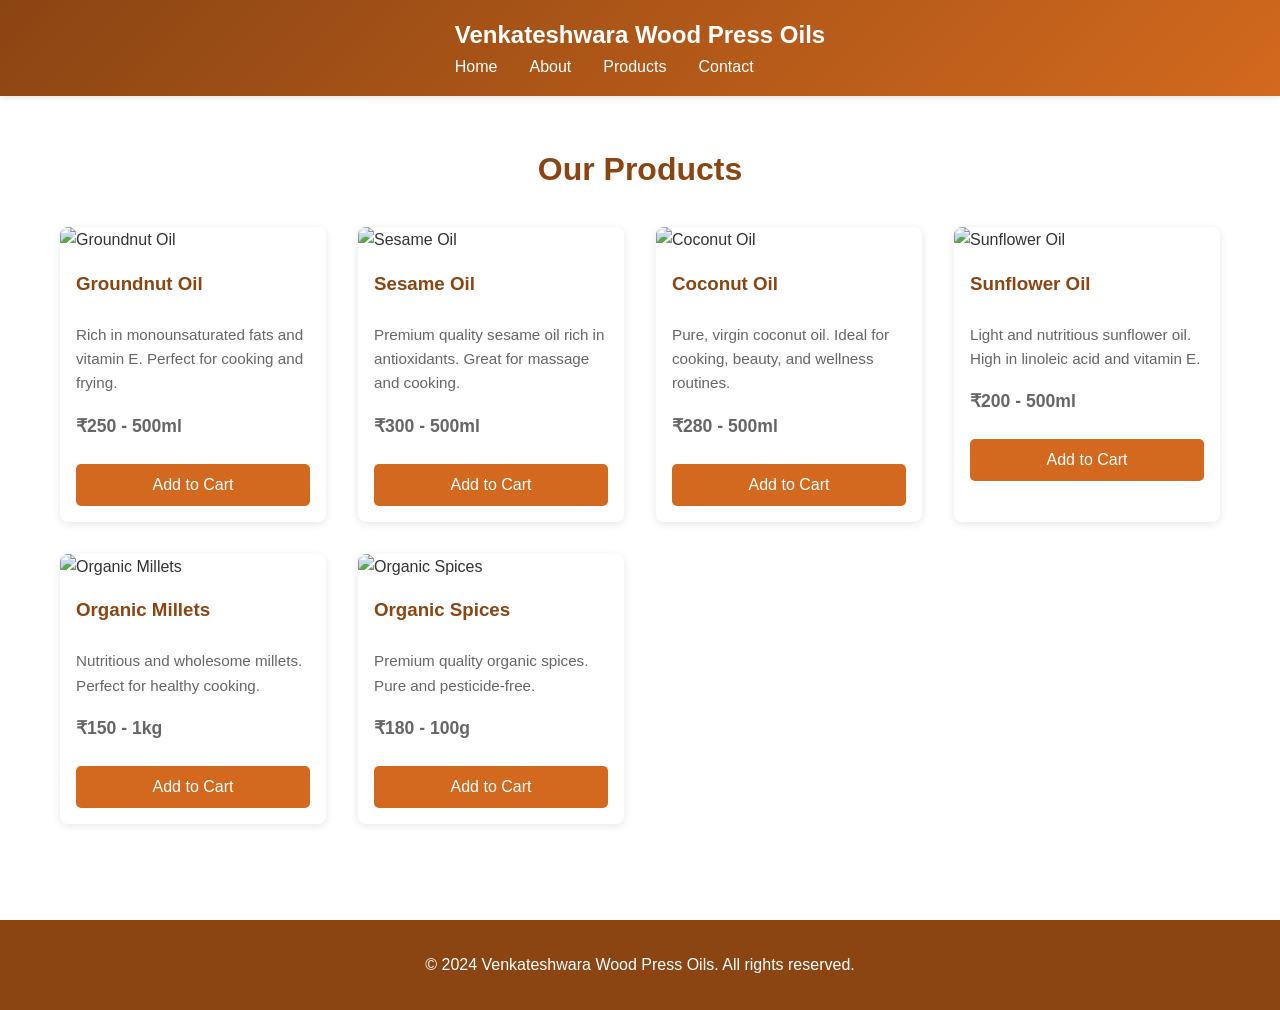
==== products.html @ f06e6ba2 "Initial commit: Add website files for Venkateshwara Wood Press Oils" ====
<!DOCTYPE html>
<html lang="en">
<head>
    <meta charset="UTF-8">
    <meta name="viewport" content="width=device-width, initial-scale=1.0">
    <title>Products - Venkateshwara Wood Press Oils</title>
    <link rel="stylesheet" href="style.css">
</head>
<body>
    <header>
        <nav class="navbar">
            <div class="container">
                <div class="logo">Venkateshwara Wood Press Oils</div>
                <ul class="nav-links">
                    <li><a href="index.html">Home</a></li>
                    <li><a href="about.html">About</a></li>
                    <li><a href="products.html">Products</a></li>
                    <li><a href="contact.html">Contact</a></li>
                </ul>
            </div>
        </nav>
    </header>

    <main>
        <section class="products-section">
            <div class="container">
                <h1>Our Products</h1>
                
                <div class="products-grid">
                    <div class="product-card">
                        <img src="images/groundnut-oil.jpg" alt="Groundnut Oil">
                        <h3>Groundnut Oil</h3>
                        <p>Rich in monounsaturated fats and vitamin E. Perfect for cooking and frying.</p>
                        <p class="price">₹250 - 500ml</p>
                        <button class="btn">Add to Cart</button>
                    </div>
                    
                    <div class="product-card">
                        <img src="images/sesame-oil.jpg" alt="Sesame Oil">
                        <h3>Sesame Oil</h3>
                        <p>Premium quality sesame oil rich in antioxidants. Great for massage and cooking.</p>
                        <p class="price">₹300 - 500ml</p>
                        <button class="btn">Add to Cart</button>
                    </div>
                    
                    <div class="product-card">
                        <img src="images/coconut-oil.jpg" alt="Coconut Oil">
                        <h3>Coconut Oil</h3>
                        <p>Pure, virgin coconut oil. Ideal for cooking, beauty, and wellness routines.</p>
                        <p class="price">₹280 - 500ml</p>
                        <button class="btn">Add to Cart</button>
                    </div>
                    
                    <div class="product-card">
                        <img src="images/sunflower-oil.jpg" alt="Sunflower Oil">
                        <h3>Sunflower Oil</h3>
                        <p>Light and nutritious sunflower oil. High in linoleic acid and vitamin E.</p>
                        <p class="price">₹200 - 500ml</p>
                        <button class="btn">Add to Cart</button>
                    </div>
                    
                    <div class="product-card">
                        <img src="images/millets.jpg" alt="Organic Millets">
                        <h3>Organic Millets</h3>
                        <p>Nutritious and wholesome millets. Perfect for healthy cooking.</p>
                        <p class="price">₹150 - 1kg</p>
                        <button class="btn">Add to Cart</button>
                    </div>
                    
                    <div class="product-card">
                        <img src="images/spices.jpg" alt="Organic Spices">
                        <h3>Organic Spices</h3>
                        <p>Premium quality organic spices. Pure and pesticide-free.</p>
                        <p class="price">₹180 - 100g</p>
                        <button class="btn">Add to Cart</button>
                    </div>
                </div>
            </div>
        </section>
    </main>

    <footer>
        <div class="container">
            <p>&copy; 2024 Venkateshwara Wood Press Oils. All rights reserved.</p>
        </div>
    </footer>

    <script src="script.js"></script>
</body>
</html>
---- style.css ----
* {
    margin: 0;
    padding: 0;
    box-sizing: border-box;
}

body {
    font-family: 'Segoe UI', Tahoma, Geneva, Verdana, sans-serif;
    line-height: 1.6;
    color: #333;
}

.container {
    max-width: 1200px;
    margin: 0 auto;
    padding: 0 20px;
}

/* Header & Navigation */
header {
    background: linear-gradient(135deg, #8B4513 0%, #D2691E 100%);
    color: white;
    padding: 1rem 0;
    box-shadow: 0 2px 5px rgba(0,0,0,0.1);
}

.navbar {
    display: flex;
    justify-content: space-between;
    align-items: center;
}

.logo {
    font-size: 1.5rem;
    font-weight: bold;
}

.nav-links {
    display: flex;
    list-style: none;
    gap: 2rem;
}

.nav-links a {
    color: white;
    text-decoration: none;
    transition: color 0.3s;
}

.nav-links a:hover {
    color: #FFD700;
}

/* Hero Section */
.hero {
    position: relative;
    height: 500px;
    overflow: hidden;
}

.hero-image {
    width: 100%;
    height: 100%;
    object-fit: cover;
    opacity: 0.7;
}

.hero-content {
    position: absolute;
    top: 50%;
    left: 50%;
    transform: translate(-50%, -50%);
    text-align: center;
    color: white;
    z-index: 10;
}

.hero-content h1 {
    font-size: 3rem;
    margin-bottom: 1rem;
    text-shadow: 2px 2px 4px rgba(0,0,0,0.5);
}

.hero-content p {
    font-size: 1.5rem;
    margin-bottom: 2rem;
    text-shadow: 1px 1px 2px rgba(0,0,0,0.5);
}

/* Buttons */
.btn {
    display: inline-block;
    padding: 12px 30px;
    background-color: #D2691E;
    color: white;
    text-decoration: none;
    border: none;
    border-radius: 5px;
    cursor: pointer;
    transition: background-color 0.3s;
    font-size: 1rem;
}

.btn:hover {
    background-color: #8B4513;
}

/* Featured Products Section */
.featured-products {
    padding: 3rem 0;
    background-color: #f9f9f9;
}

.featured-products h2,
.products-section h1 {
    text-align: center;
    margin-bottom: 2rem;
    color: #8B4513;
    font-size: 2rem;
}

.products-grid {
    display: grid;
    grid-template-columns: repeat(auto-fit, minmax(250px, 1fr));
    gap: 2rem;
}

/* Product Cards */
.product-card {
    background: white;
    border-radius: 8px;
    overflow: hidden;
    box-shadow: 0 2px 8px rgba(0,0,0,0.1);
    transition: transform 0.3s, box-shadow 0.3s;
}

.product-card:hover {
    transform: translateY(-5px);
    box-shadow: 0 5px 15px rgba(0,0,0,0.2);
}

.product-card img {
    width: 100%;
    height: 200px;
    object-fit: cover;
}

.product-card h3 {
    padding: 1rem;
    color: #8B4513;
    margin-bottom: 0.5rem;
}

.product-card p {
    padding: 0 1rem;
    color: #666;
    font-size: 0.95rem;
}

.price {
    font-weight: bold;
    color: #D2691E;
    padding: 1rem 1rem 0.5rem !important;
    font-size: 1.1rem !important;
}

.product-card .btn {
    margin: 1rem;
    width: calc(100% - 2rem);
    text-align: center;
}

/* About Section */
.about-section {
    padding: 3rem 0;
}

.about-section h1 {
    color: #8B4513;
    margin-bottom: 1.5rem;
    font-size: 2.5rem;
}

.about-section h2 {
    color: #D2691E;
    margin-top: 2rem;
    margin-bottom: 1rem;
}

.about-section p {
    margin-bottom: 1.5rem;
    line-height: 1.8;
    color: #555;
}

.about-section ul {
    list-style-position: inside;
    margin-bottom: 2rem;
}

.about-section li {
    padding: 0.5rem 0;
    color: #555;
}

/* Products Section */
.products-section {
    padding: 3rem 0;
}

/* Contact Section */
.contact-section {
    padding: 3rem 0;
}

.contact-section h1 {
    color: #8B4513;
    margin-bottom: 1rem;
    font-size: 2.5rem;
}

.contact-section > div > p {
    margin-bottom: 2rem;
    color: #666;
    font-size: 1.1rem;
}

.contact-grid {
    display: grid;
    grid-template-columns: 1fr 1fr;
    gap: 2rem;
    margin-top: 2rem;
}

.contact-info h2,
.contact-form h2 {
    color: #8B4513;
    margin-bottom: 1.5rem;
}

.contact-info p {
    margin-bottom: 1rem;
    color: #555;
}

.contact-form input,
.contact-form textarea {
    width: 100%;
    padding: 0.75rem;
    margin-bottom: 1rem;
    border: 1px solid #ddd;
    border-radius: 5px;
    font-family: inherit;
}

.contact-form button {
    width: 100%;
}

/* Footer */
footer {
    background-color: #8B4513;
    color: white;
    text-align: center;
    padding: 2rem 0;
    margin-top: 3rem;
}

/* Responsive Design */
@media (max-width: 768px) {
    .nav-links {
        flex-direction: column;
        gap: 1rem;
    }
    
    .hero-content h1 {
        font-size: 1.8rem;
    }
    
    .hero-content p {
        font-size: 1rem;
    }
    
    .contact-grid {
        grid-template-columns: 1fr;
    }
    
    .products-grid {
        grid-template-columns: 1fr;
    }
}
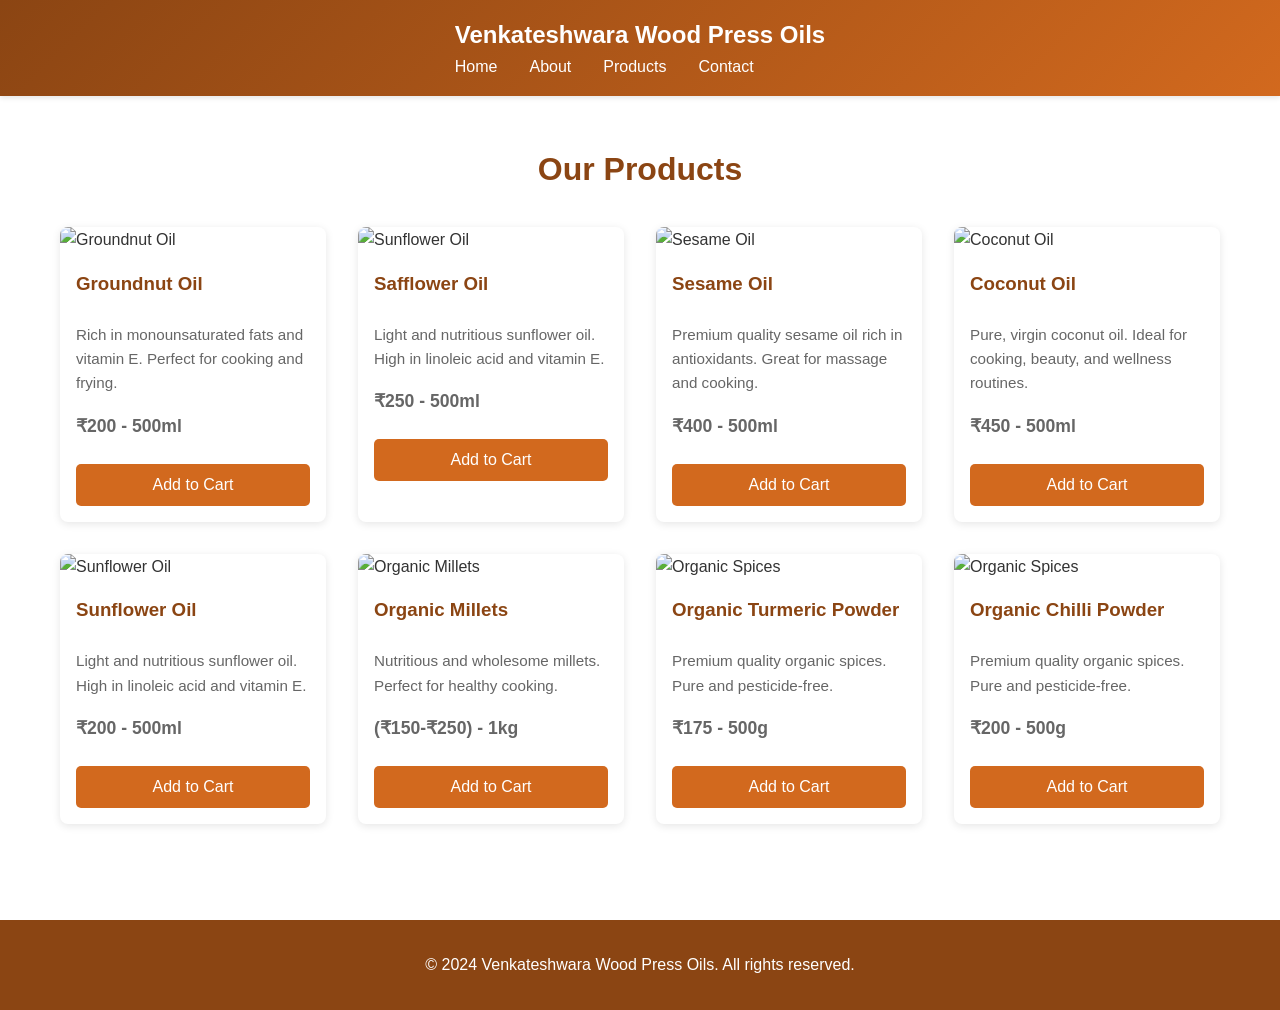
==== commit 6a4f1a40: "Update product prices and add new products" ====
--- a/products.html
+++ b/products.html
@@ -31,15 +31,23 @@
                         <img src="images/groundnut-oil.jpg" alt="Groundnut Oil">
                         <h3>Groundnut Oil</h3>
                         <p>Rich in monounsaturated fats and vitamin E. Perfect for cooking and frying.</p>
+                        <p class="price">₹200 - 500ml</p>
+                        <button class="btn">Add to Cart</button>
+                    </div>
+
+                    <div class="product-card">
+                        <img src="images/sunflower-oil.jpg" alt="Sunflower Oil">
+                        <h3>Safflower Oil</h3>
+                        <p>Light and nutritious sunflower oil. High in linoleic acid and vitamin E.</p>
                         <p class="price">₹250 - 500ml</p>
                         <button class="btn">Add to Cart</button>
                     </div>
-                    
+
                     <div class="product-card">
                         <img src="images/sesame-oil.jpg" alt="Sesame Oil">
                         <h3>Sesame Oil</h3>
                         <p>Premium quality sesame oil rich in antioxidants. Great for massage and cooking.</p>
-                        <p class="price">₹300 - 500ml</p>
+                        <p class="price">₹400 - 500ml</p>
                         <button class="btn">Add to Cart</button>
                     </div>
                     
@@ -47,7 +55,7 @@
                         <img src="images/coconut-oil.jpg" alt="Coconut Oil">
                         <h3>Coconut Oil</h3>
                         <p>Pure, virgin coconut oil. Ideal for cooking, beauty, and wellness routines.</p>
-                        <p class="price">₹280 - 500ml</p>
+                        <p class="price">₹450 - 500ml</p>
                         <button class="btn">Add to Cart</button>
                     </div>
                     
@@ -63,17 +71,26 @@
                         <img src="images/millets.jpg" alt="Organic Millets">
                         <h3>Organic Millets</h3>
                         <p>Nutritious and wholesome millets. Perfect for healthy cooking.</p>
-                        <p class="price">₹150 - 1kg</p>
+                        <p class="price">(₹150-₹250) - 1kg</p>
                         <button class="btn">Add to Cart</button>
                     </div>
                     
                     <div class="product-card">
                         <img src="images/spices.jpg" alt="Organic Spices">
-                        <h3>Organic Spices</h3>
+                        <h3>Organic Turmeric Powder</h3>
                         <p>Premium quality organic spices. Pure and pesticide-free.</p>
-                        <p class="price">₹180 - 100g</p>
+                        <p class="price">₹175 - 500g</p>
                         <button class="btn">Add to Cart</button>
                     </div>
+
+                    <div class="product-card">
+                        <img src="images/spices.jpg" alt="Organic Spices">
+                        <h3>Organic Chilli Powder</h3>
+                        <p>Premium quality organic spices. Pure and pesticide-free.</p>
+                        <p class="price">₹200 - 500g</p>
+                        <button class="btn">Add to Cart</button>
+                    </div>
+                    
                 </div>
             </div>
         </section>
@@ -87,4 +104,4 @@
 
     <script src="script.js"></script>
 </body>
-</html>+</html>
